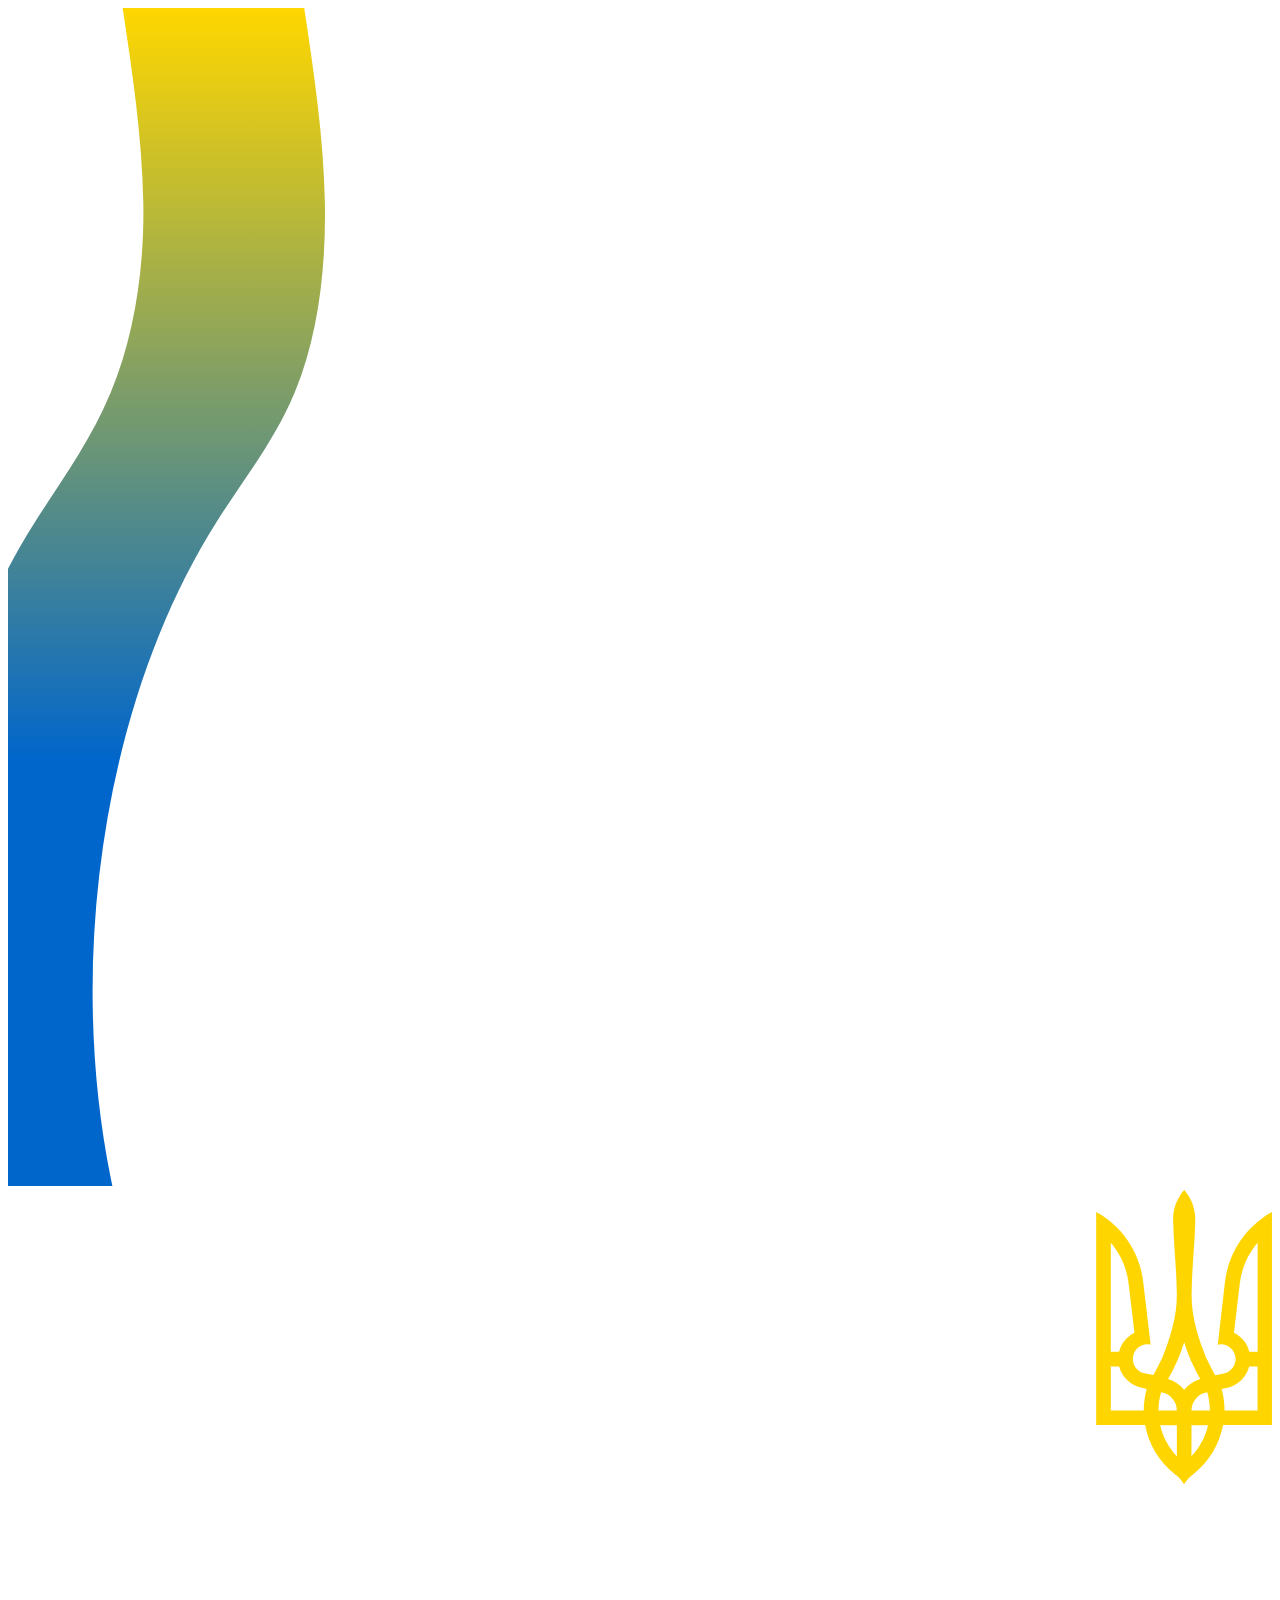
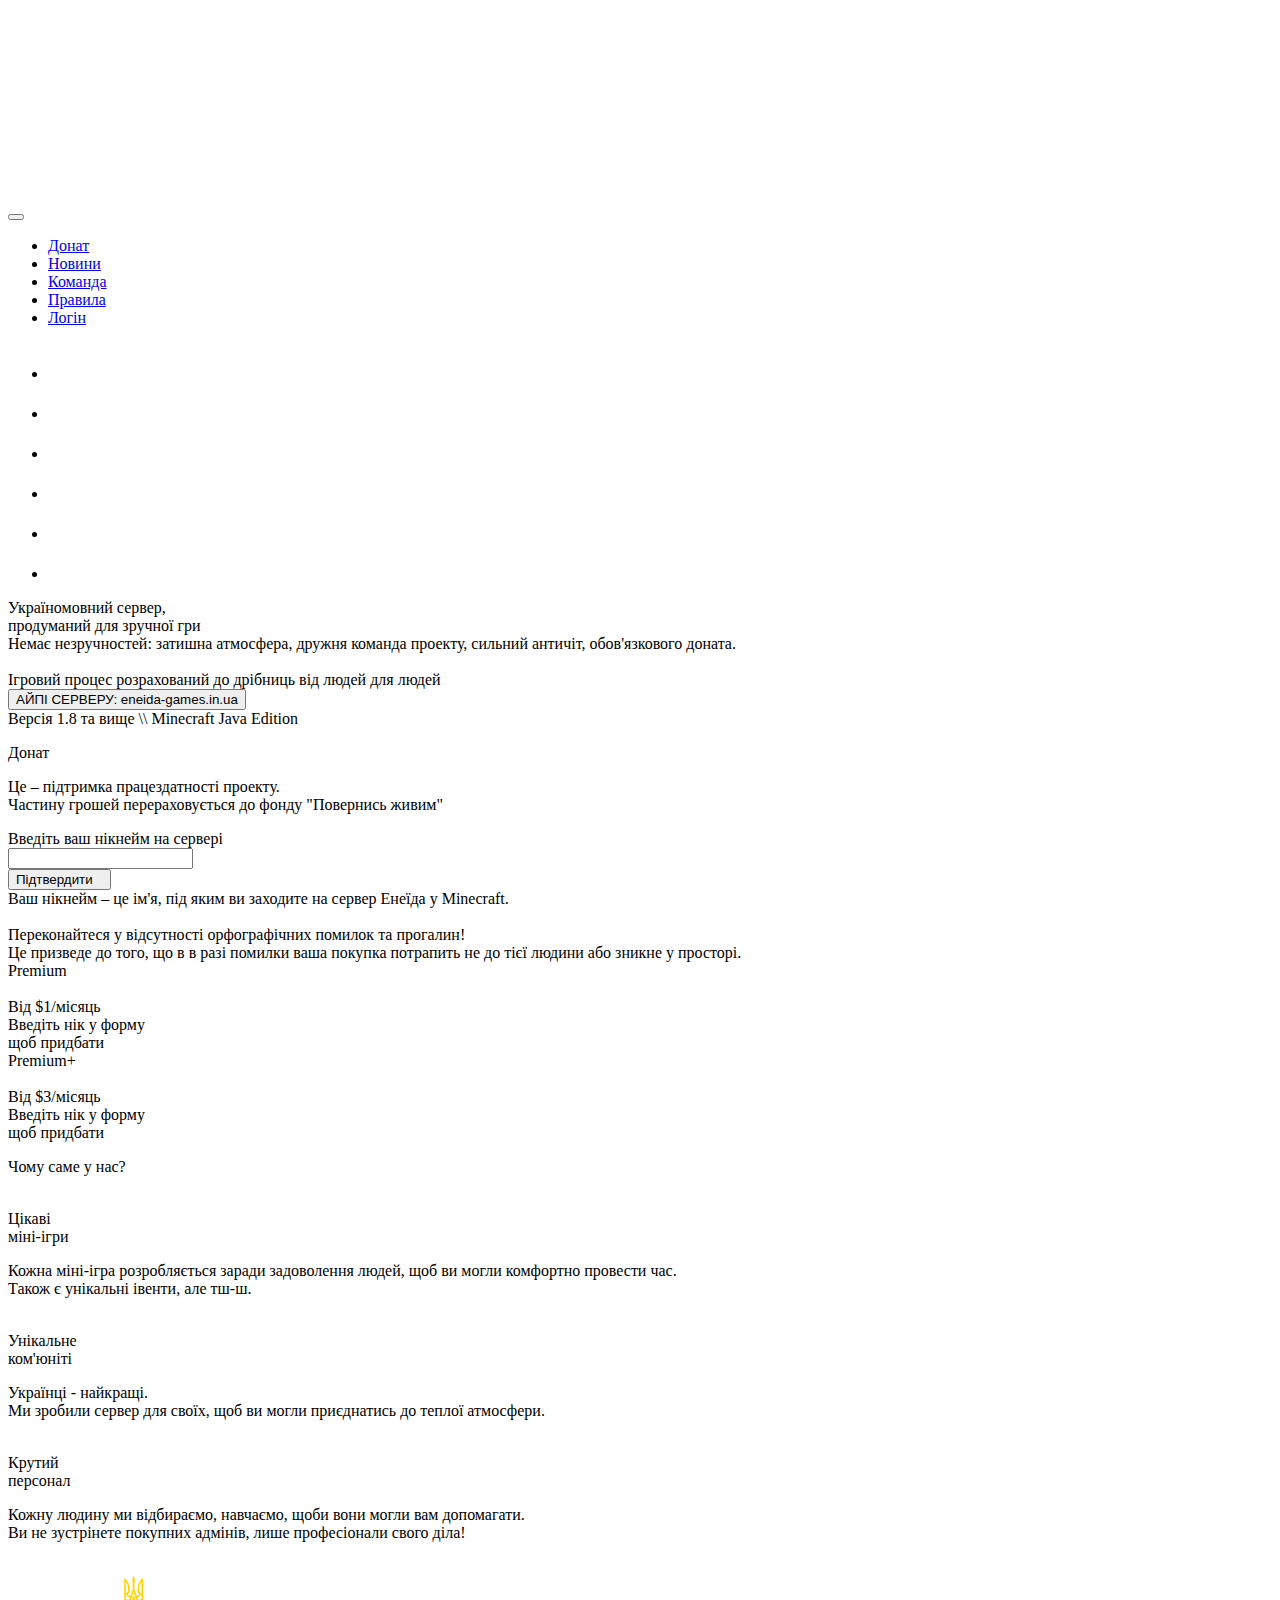
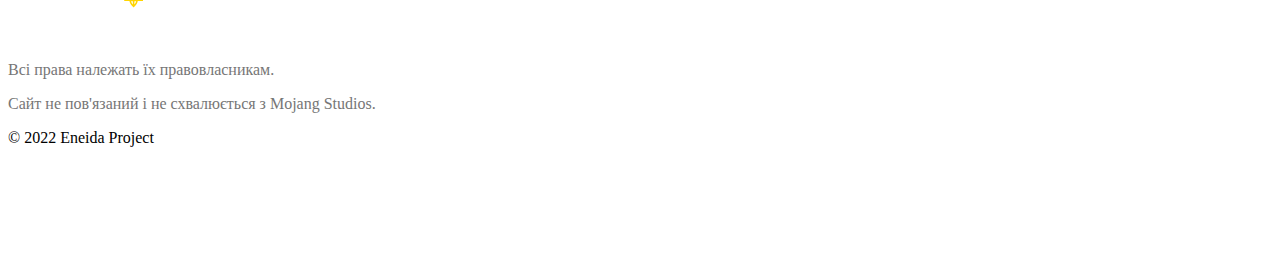
==== shit archive/archive.html @ 5ad61251 "Add files via upload" ====
<!DOCTYPE html>
<html lang="en">
<head>
    <meta charset="UTF-8">
    <meta http-equiv="X-UA-Compatible" content="IE=edge">
    <meta name="viewport" content="width=device-width, initial-scale=1.0">
    <link href="https://cdn.jsdelivr.net/npm/bootstrap@5.1.3/dist/css/bootstrap.min.css" rel="stylesheet" integrity="sha384-1BmE4kWBq78iYhFldvKuhfTAU6auU8tT94WrHftjDbrCEXSU1oBoqyl2QvZ6jIW3" crossorigin="anonymous">
    <link rel="stylesheet" href="css/style.css">
    <link rel="shortcut icon" href="img/logo.svg" type="image/x-icon">
    <title>Енеїда</title>
</head>
<body>


    <svg width="317" height="1178" viewBox="0 0 317 1178" fill="none" class="vcyb" xmlns="http://www.w3.org/2000/svg">
      <path d="M296.212 0C305.881 64.2422 315.629 128.938 316.886 194.653C318.066 260.368 310.205 327.896 286.779 384.32C266.419 433.267 235.76 471.109 209.033 513.144C98.8212 686.496 57.2364 944.825 102.83 1170.52C103.302 1173.01 103.852 1175.51 104.403 1178H-77.1874C-125.297 950.603 -84.0265 688.536 27.443 513.258C54.1706 471.223 82.4703 433.267 102.83 384.32C126.256 327.896 136.476 260.481 135.296 194.766C134.117 128.938 124.37 64.2422 114.622 0H296.212Z" fill="url(#paint0_linear_19_85)"/>
      <defs>
      <linearGradient id="paint0_linear_19_85" x1="110" y1="0" x2="110" y2="1178" gradientUnits="userSpaceOnUse">
      <stop stop-color="#FFD700"/>
      <stop offset="0.640087" stop-color="#0066CC"/>
      </linearGradient>
      </defs>
      </svg>
      <div class="topo bg-vdrl"> </div>
    <nav class="navbar navbar-expand-lg navbar-dark sticky-top bg-vdrk bbo" >
        <div class="container-fluid">
          <a class="scll" href="index.html">
            <svg viewBox="0 0 135 65" fill="none" class="logo-main" xmlns="http://www.w3.org/2000/svg">
                <path d="M125.622 0C124.863 0.859283 124.443 1.96651 124.443 3.11343C124.488 5.73658 124.806 8.35475 124.836 10.9729C124.893 13.4169 124.164 15.7016 123.275 17.9414C122.979 18.5586 122.658 19.1659 122.34 19.7707L121.399 19.5815C121.019 19.5034 120.681 19.2875 120.451 18.9753C120.22 18.6632 120.113 18.2769 120.15 17.8907C120.187 17.5044 120.366 17.1455 120.651 16.8829C120.937 16.6203 121.31 16.4726 121.698 16.4681L122.041 16.5054L121.277 10.0919C121.156 8.72075 120.749 7.39027 120.081 6.18678C119.413 4.98328 118.499 3.93365 117.4 3.10596C117.027 2.82378 116.634 2.56925 116.225 2.34441V25.1115H121.451C121.836 27.2008 122.977 29.0749 124.657 30.3752C125.05 30.6474 125.376 31.0047 125.612 31.4205C125.847 31.0043 126.173 30.6468 126.566 30.3752C128.246 29.075 129.388 27.201 129.774 25.1115H135V2.35436C134.59 2.57862 134.197 2.83318 133.825 3.11592C132.725 3.94339 131.812 4.99297 131.144 6.19651C130.476 7.40005 130.068 8.73063 129.948 10.1019L129.211 16.5179L129.555 16.4805C129.943 16.4844 130.316 16.6318 130.602 16.8942C130.888 17.1566 131.067 17.5155 131.104 17.9019C131.142 18.2883 131.035 18.6749 130.804 18.9873C130.574 19.2996 130.236 19.5157 129.856 19.594L128.915 19.7831C128.594 19.1783 128.275 18.5736 127.979 17.9539C127.091 15.714 126.359 13.4219 126.419 10.9854C126.446 8.35973 126.767 5.74404 126.81 3.12587C126.809 1.97977 126.392 0.87293 125.635 0.0124407L125.622 0ZM117.79 5.63454C118.831 6.85752 119.49 8.35875 119.687 9.95253L120.311 15.2411C119.909 15.4424 119.555 15.7273 119.272 16.0767C118.989 16.4261 118.784 16.8319 118.671 17.267H117.785V5.63703L117.79 5.63454ZM133.469 5.63454V17.2645H132.581C132.468 16.8289 132.264 16.4225 131.981 16.0726C131.698 15.7228 131.343 15.4375 130.941 15.2362L131.568 9.94755C131.766 8.35455 132.424 6.85385 133.462 5.62956L133.469 5.63454ZM125.622 16.269C126.038 17.636 126.616 18.9485 127.342 20.1788C126.665 20.3847 126.066 20.7897 125.622 21.3411C125.18 20.7901 124.581 20.3851 123.905 20.1788C124.63 18.948 125.206 17.6355 125.622 16.269ZM117.79 18.8399H118.679C118.817 19.3722 119.092 19.8591 119.477 20.2521C119.861 20.6451 120.342 20.9304 120.871 21.0797L121.618 21.2515C121.411 22.0013 121.307 22.7757 121.307 23.5536H117.788V18.8424L117.79 18.8399ZM132.571 18.8399H133.459V23.5561H129.933C129.933 22.7782 129.828 22.0039 129.622 21.254L130.368 21.0822C130.898 20.9337 131.38 20.6487 131.765 20.2556C132.151 19.8625 132.426 19.3752 132.564 18.8424L132.571 18.8399ZM123.156 21.6148C123.623 21.6814 124.051 21.9145 124.36 22.2711C124.669 22.6278 124.839 23.0841 124.838 23.5561H122.88C122.881 22.8993 122.974 22.2458 123.156 21.6148ZM128.089 21.6148C128.271 22.2458 128.364 22.8993 128.365 23.5561H126.406C126.406 23.0841 126.576 22.6278 126.885 22.2711C127.194 21.9145 127.621 21.6814 128.089 21.6148ZM123.059 25.129H124.841V28.4365C123.962 27.5128 123.347 26.3707 123.059 25.129ZM126.406 25.129H128.176C127.892 26.372 127.277 27.5149 126.396 28.4365L126.406 25.129Z" fill="#FFD500"/>
                <path d="M5.73907 34.7107H0V63.5553H5.73907V34.7107Z" fill="white"/>
                <path d="M18.9643 34.7107H0V40.5119H18.9643V34.7107Z" fill="white"/>
                <path d="M18.9643 46.47H0V52.2713H18.9643V46.47Z" fill="white"/>
                <path d="M18.9643 58.2294H0V64.0307H18.9643V58.2294Z" fill="white"/>
                <path d="M55.2653 34.7131H49.5262V63.5578H55.2653V34.7131Z" fill="white"/>
                <path d="M68.4906 34.7131H49.5262V40.5144H68.4906V34.7131Z" fill="white"/>
                <path d="M68.4906 46.4725H49.5262V52.2738H68.4906V46.4725Z" fill="white"/>
                <path d="M68.4906 58.2319H49.5262V64.0332H68.4906V58.2319Z" fill="white"/>
                <path d="M30.3777 34.7107H24.5764V64.0282H30.3777V34.7107Z" fill="white"/>
                <path d="M43.9116 34.7107H38.1104V64.0282H43.9116V34.7107Z" fill="white"/>
                <path d="M38.1103 64.0282L24.5764 34.7107H30.3777L43.9116 64.0282H38.1103Z" fill="white"/>
                <path d="M91.071 34.7107H85.5037V64.0282H91.071V34.7107Z" fill="white"/>
                <path d="M97.701 37.6823V49.3968V61.1139L103.268 58.5928V49.3968V40.2034L97.701 37.6823Z" fill="white"/>
                <path d="M103.268 58.1995V58.9461C103.268 60.2933 102.733 61.5853 101.781 62.5379C100.828 63.4905 99.5359 64.0257 98.1888 64.0257H85.4961V58.1995H103.268Z" fill="white"/>
                <path d="M85.5087 40.5393V34.7107H98.2013C98.8684 34.7107 99.5289 34.8421 100.145 35.0973C100.761 35.3526 101.321 35.7268 101.793 36.1984C102.265 36.6701 102.639 37.2301 102.894 37.8464C103.149 38.4626 103.281 39.1232 103.281 39.7902V40.5369H85.5087V40.5393Z" fill="white"/>
                <path d="M79.8915 34.7107H74.0902V64.0282H79.8915V34.7107Z" fill="white"/>
                <path d="M85.6903 25.7735H79.889V31.5748H85.6903V25.7735Z" fill="white"/>
                <path d="M74.1823 25.7735H68.381V31.5748H74.1823V25.7735Z" fill="white"/>
                <path d="M120.486 34.7281C120.287 34.7073 120.088 34.6965 119.888 34.6957H113.666C112.128 34.6957 110.652 35.3069 109.564 36.3949C108.476 37.4828 107.865 38.9584 107.865 40.497V42.6896C107.865 42.7083 107.872 42.7263 107.885 42.7398C107.898 42.7533 107.916 42.7611 107.935 42.7618H113.41C113.429 42.7618 113.448 42.7542 113.461 42.7406C113.475 42.7271 113.482 42.7088 113.482 42.6896V41.4054C113.482 41.2305 113.552 41.0628 113.675 40.9391C113.799 40.8154 113.967 40.7459 114.142 40.7459H119.231C119.404 40.7466 119.569 40.8155 119.692 40.9376C119.814 41.0598 119.883 41.2252 119.883 41.398V46.7538C119.883 46.7725 119.875 46.7902 119.861 46.8032C119.848 46.8162 119.83 46.8234 119.811 46.8234H113.739C112.181 46.8234 110.688 47.442 109.587 48.543C108.486 49.644 107.868 51.1373 107.868 52.6944V58.2269C107.867 59.752 108.468 61.2157 109.54 62.3011C110.611 63.3865 112.067 64.0061 113.592 64.0257H125.637C125.647 64.0257 125.656 64.0238 125.665 64.0202C125.673 64.0165 125.681 64.0112 125.687 64.0044C125.694 63.9977 125.699 63.9897 125.702 63.981C125.706 63.9722 125.707 63.9629 125.707 63.9535V40.497C125.707 39.0592 125.172 37.6728 124.207 36.6068C123.243 35.5408 121.916 34.8713 120.486 34.7281ZM119.898 57.214C119.898 57.3143 119.878 57.4137 119.84 57.5064C119.802 57.5991 119.745 57.6833 119.674 57.7543C119.604 57.8252 119.519 57.8815 119.427 57.9199C119.334 57.9583 119.235 57.978 119.134 57.978H114.43C114.228 57.978 114.033 57.8975 113.89 57.7543C113.747 57.611 113.666 57.4166 113.666 57.214V53.6128C113.666 53.4101 113.747 53.2158 113.89 53.0725C114.033 52.9292 114.228 52.8487 114.43 52.8487H119.134C119.235 52.8487 119.334 52.8685 119.427 52.9069C119.519 52.9453 119.604 53.0015 119.674 53.0725C119.745 53.1434 119.802 53.2277 119.84 53.3204C119.878 53.4131 119.898 53.5124 119.898 53.6128V57.214Z" fill="white"/>
                <path d="M120.486 34.7281C120.287 34.7073 120.088 34.6965 119.888 34.6957H113.666C112.128 34.6957 110.652 35.3069 109.564 36.3949C108.476 37.4828 107.865 38.9584 107.865 40.497V42.6896C107.865 42.7083 107.872 42.7263 107.885 42.7398C107.898 42.7533 107.916 42.7611 107.935 42.7618H113.41C113.429 42.7618 113.448 42.7542 113.461 42.7406C113.475 42.7271 113.482 42.7088 113.482 42.6896V41.4054C113.482 41.2305 113.552 41.0628 113.675 40.9391C113.799 40.8154 113.967 40.7459 114.142 40.7459H119.231C119.404 40.7466 119.569 40.8155 119.692 40.9376C119.814 41.0598 119.883 41.2252 119.883 41.398V46.7538C119.883 46.7725 119.875 46.7902 119.861 46.8032C119.848 46.8162 119.83 46.8234 119.811 46.8234H113.739C112.181 46.8234 110.688 47.442 109.587 48.543C108.486 49.644 107.868 51.1373 107.868 52.6944V58.2269C107.867 59.752 108.468 61.2157 109.54 62.3011C110.611 63.3865 112.067 64.0061 113.592 64.0257H125.637C125.647 64.0257 125.656 64.0238 125.665 64.0202C125.673 64.0165 125.681 64.0112 125.687 64.0044C125.694 63.9977 125.699 63.9897 125.702 63.981C125.706 63.9722 125.707 63.9629 125.707 63.9535V40.497C125.707 39.0592 125.172 37.6728 124.207 36.6068C123.243 35.5408 121.916 34.8713 120.486 34.7281ZM119.898 57.214C119.898 57.3143 119.878 57.4137 119.84 57.5064C119.802 57.5991 119.745 57.6833 119.674 57.7543C119.604 57.8252 119.519 57.8815 119.427 57.9199C119.334 57.9583 119.235 57.978 119.134 57.978H114.43C114.228 57.978 114.033 57.8975 113.89 57.7543C113.747 57.611 113.666 57.4166 113.666 57.214V53.6128C113.666 53.4101 113.747 53.2158 113.89 53.0725C114.033 52.9292 114.228 52.8487 114.43 52.8487H119.134C119.235 52.8487 119.334 52.8685 119.427 52.9069C119.519 52.9453 119.604 53.0015 119.674 53.0725C119.745 53.1434 119.802 53.2277 119.84 53.3204C119.878 53.4131 119.898 53.5124 119.898 53.6128V57.214Z" fill="white"/>
                </svg>
                
          </a>
          <button class="navbar-toggler" type="button" data-bs-toggle="collapse" data-bs-target="#navbarNavDropdown" aria-controls="navbarNavDropdown" aria-expanded="false" aria-label="Toggle navigation">
            <span class="navbar-toggler-icon"></span>
          </button>
          <div class="collapse navbar-collapse text-uppercase justify-content-end uppercase text-center" id="navbarNavDropdown">
            <ul class="navbar-nav">
              <li class="nav-item p-2">
                <a class="nav-link text-center" aria-current="page" href="#">Донат</a>
              </li>
              <li class="nav-item p-2">
                <a class="nav-link text-center" href="#">Новини</a>
              </li>
              <li class="nav-item p-2">
                <a class="nav-link text-center" href="#">Команда</a>
              </li>
              <li class="nav-item p-2 text-center"> 
                <a href="rules.html" class="nav-link">Правила</a>
            </li>
            <li class="nav-item p-2 text-center"> 
              <a href="/login" class="nav-link">Логін</a>
          </li>
              </li>
            </ul>
          </div>
        </div>
      </nav>
      <div class=" navbar-expand-lg navbar-dark bg-vdrl justify-content-center socials-but">
        <div class="container-fluid">
          <div class="navbar text-uppercase justify-content-lg-end uppercase socials">
            <ul class="navbar-nav socials">
              <li class="nav-item pe-3 pe-sm-3">
                <a class="nav-link" aria-current="page" href="#">
                  <svg width="36" height="36" viewBox="0 0 48 48" fill="none" xmlns="http://www.w3.org/2000/svg">
                    <path fill-rule="evenodd" clip-rule="evenodd" d="M5.44 5.44C4 6.85714 3.17714 8.75429 2.74286 11.7257C2.31489 15.8022 2.16216 19.9029 2.28571 24C2.16236 28.0932 2.31509 32.1902 2.74286 36.2629C2.90584 38.6061 3.85636 40.8253 5.44 42.56C6.86857 44 8.75429 44.8457 11.7257 45.2571C15.8022 45.6851 19.9029 45.8378 24 45.7143C28.0932 45.8376 32.1902 45.6849 36.2629 45.2571C38.6061 45.0942 40.8253 44.1436 42.56 42.56C44 41.12 44.8457 39.2457 45.2571 36.2629C45.6854 32.1902 45.8382 28.0933 45.7143 24C45.8378 19.9029 45.6851 15.8022 45.2571 11.7257C45.0942 9.38252 44.1436 7.16328 42.56 5.42857C41.12 3.98857 39.2457 3.14286 36.2743 2.74286C32.1978 2.31489 28.0971 2.16216 24 2.28571C19.9029 2.16216 15.8022 2.31489 11.7257 2.74286C8.75429 3.17714 6.85714 4 5.44 5.44ZM44.1829 3.81714C48 7.63429 48 13.4743 48 24C48 34.5257 48 40.3543 44.1829 44.1829C40.3657 48.0114 34.5143 48 24 48C13.4857 48 7.63429 48 3.81714 44.1829C0 40.3657 0 34.5143 0 24C0 13.4857 0 7.63429 3.81714 3.81714C7.63429 0 13.4743 0 24 0C34.5257 0 40.3543 0 44.1829 3.81714Z" fill="white"/>
                    <path d="M32.7366 17.2575C32.5657 17.1692 32.3994 17.0724 32.2382 16.9674C31.7695 16.6576 31.3398 16.2925 30.9583 15.88C30.0039 14.7879 29.6474 13.68 29.5161 12.9042H29.5213C29.4116 12.2604 29.457 11.8438 29.4639 11.8438H25.1164V28.6544C25.1164 28.8801 25.1164 29.1032 25.1069 29.3236C25.1069 29.351 25.1043 29.3763 25.1027 29.4059C25.1027 29.418 25.1027 29.4307 25.1001 29.4433C25.1001 29.4465 25.1001 29.4496 25.1001 29.4528C25.0543 30.056 24.8609 30.6386 24.537 31.1495C24.2132 31.6604 23.7687 32.0839 23.2428 32.3827C22.6946 32.6946 22.0747 32.8582 21.444 32.8573C19.4185 32.8573 17.7769 31.2057 17.7769 29.1659C17.7769 27.1262 19.4185 25.4745 21.444 25.4745C21.8274 25.4742 22.2085 25.5345 22.5731 25.6533L22.5783 21.2268C21.4716 21.0838 20.3473 21.1718 19.2763 21.4851C18.2053 21.7984 17.2108 22.3303 16.3557 23.0472C15.6064 23.6982 14.9764 24.4751 14.4942 25.3427C14.3106 25.6591 13.6182 26.9305 13.5344 28.994C13.4817 30.1653 13.8334 31.3787 14.0011 31.8802V31.8907C14.1066 32.186 14.5152 33.1938 15.1813 34.0433C15.7183 34.7248 16.3529 35.3234 17.0644 35.82V35.8094L17.075 35.82C19.1796 37.2501 21.5131 37.1562 21.5131 37.1562C21.917 37.1399 23.2702 37.1562 24.8069 36.428C26.5113 35.6206 27.4816 34.4178 27.4816 34.4178C28.1015 33.699 28.5944 32.8799 28.9391 31.9957C29.3325 30.9615 29.4639 29.7212 29.4639 29.2255V20.3071C29.5166 20.3387 30.219 20.8033 30.219 20.8033C30.219 20.8033 31.231 21.452 32.8099 21.8744C33.9426 22.1749 35.4687 22.2382 35.4687 22.2382V17.9224C34.934 17.9804 33.8482 17.8117 32.7366 17.2575Z" fill="white"/>
                    </svg>
                    
                    </a>
              </li>
              
              <li class="nav-item  pe-3 pe-sm-3">
                <a class="nav-link" href="#"><svg width="36" height="36" viewBox="0 0 48 48" fill="none" xmlns="http://www.w3.org/2000/svg">
                    <path fill-rule="evenodd" clip-rule="evenodd" d="M5.44 5.44C4 6.85714 3.17714 8.75429 2.74286 11.7257C2.31489 15.8022 2.16216 19.9029 2.28571 24C2.16236 28.0932 2.31509 32.1902 2.74286 36.2629C2.90584 38.6061 3.85636 40.8253 5.44 42.56V42.56C6.86857 44 8.75429 44.8457 11.7257 45.2571C15.8022 45.6851 19.9029 45.8378 24 45.7143C28.0932 45.8376 32.1902 45.6849 36.2629 45.2571C38.6061 45.0942 40.8253 44.1436 42.56 42.56C44 41.12 44.8457 39.2457 45.2571 36.2629C45.6854 32.1902 45.8382 28.0933 45.7143 24C45.8378 19.9029 45.6851 15.8022 45.2571 11.7257C45.0942 9.38252 44.1436 7.16328 42.56 5.42857C41.12 3.98857 39.2457 3.14286 36.2743 2.74286C32.1978 2.31489 28.0971 2.16216 24 2.28571C19.9029 2.16216 15.8022 2.31489 11.7257 2.74286C8.75429 3.17714 6.85714 4 5.44 5.44ZM44.1829 3.81714C48 7.63429 48 13.4743 48 24C48 34.5257 48 40.3543 44.1829 44.1829C40.3657 48.0114 34.5143 48 24 48C13.4857 48 7.63429 48 3.81714 44.1829C0 40.3657 0 34.5143 0 24C0 13.4857 0 7.63429 3.81714 3.81714C7.63429 0 13.4743 0 24 0C34.5257 0 40.3543 0 44.1829 3.81714Z" fill="white"/>
                    <path fill-rule="evenodd" clip-rule="evenodd" d="M35.9886 8.32C35.2162 8.32013 34.4678 8.5882 33.8709 9.07849C33.2741 9.56878 32.8658 10.2509 32.7157 11.0086C32.5656 11.7663 32.6829 12.5526 33.0478 13.2334C33.4126 13.9142 34.0023 14.4474 34.7163 14.742C35.4303 15.0366 36.2244 15.0744 36.9632 14.849C37.702 14.6235 38.3397 14.1488 38.7675 13.5057C39.1954 12.8627 39.387 12.0911 39.3095 11.3226C39.2321 10.5541 38.8905 9.83621 38.3429 9.29143C37.7153 8.67226 36.8702 8.32354 35.9886 8.32V8.32Z" fill="white"/>
                    <path fill-rule="evenodd" clip-rule="evenodd" d="M24 31.2343C25.4309 31.2343 26.8295 30.81 28.0192 30.0151C29.2089 29.2202 30.1361 28.0903 30.6837 26.7684C31.2312 25.4465 31.3745 23.992 31.0953 22.5887C30.8162 21.1853 30.1272 19.8963 29.1155 18.8846C28.1037 17.8729 26.8147 17.1839 25.4114 16.9047C24.0081 16.6256 22.5535 16.7688 21.2316 17.3164C19.9097 17.8639 18.7799 18.7912 17.985 19.9808C17.19 21.1705 16.7658 22.5692 16.7658 24C16.7643 24.9504 16.9503 25.8918 17.3134 26.7702C17.6764 27.6486 18.2092 28.4467 18.8813 29.1188C19.5533 29.7908 20.3514 30.3237 21.2298 30.6867C22.1082 31.0497 23.0496 31.2358 24 31.2343V31.2343ZM24 34.6629C26.109 34.6629 28.1705 34.0375 29.924 32.8658C31.6775 31.6942 33.0442 30.0289 33.8512 28.0805C34.6583 26.1321 34.8694 23.9882 34.458 21.9198C34.0466 19.8514 33.0311 17.9514 31.5398 16.4602C30.0486 14.969 28.1487 13.9535 26.0803 13.542C24.0119 13.1306 21.8679 13.3418 19.9195 14.1488C17.9712 14.9559 16.3059 16.3225 15.1342 18.076C13.9626 19.8295 13.3372 21.8911 13.3372 24C13.3372 26.828 14.4606 29.5401 16.4603 31.5398C18.4599 33.5395 21.1721 34.6629 24 34.6629Z" fill="white"/>
                    </svg></a>
              </li>
              <li class="nav-item pe-3 pe-sm-3">
                <a class="nav-link" href="#"><svg width="36" height="36" viewBox="0 0 48 48" fill="none" xmlns="http://www.w3.org/2000/svg">
                    <path fill-rule="evenodd" clip-rule="evenodd" d="M5.44 5.44C4 6.85714 3.17714 8.75429 2.74286 11.7257C2.31489 15.8022 2.16216 19.9029 2.28571 24C2.16236 28.0932 2.31509 32.1902 2.74286 36.2629C2.90584 38.6061 3.85636 40.8253 5.44 42.56C6.86857 44 8.75429 44.8457 11.7257 45.2571C15.8022 45.6851 19.9029 45.8378 24 45.7143C28.0932 45.8376 32.1902 45.6849 36.2629 45.2571C38.6061 45.0942 40.8253 44.1436 42.56 42.56C44 41.12 44.8457 39.2457 45.2571 36.2629C45.6854 32.1902 45.8382 28.0933 45.7143 24C45.8378 19.9029 45.6851 15.8022 45.2571 11.7257C45.0942 9.38252 44.1436 7.16328 42.56 5.42857C41.12 3.98857 39.2457 3.14286 36.2743 2.74286C32.1978 2.31489 28.0971 2.16216 24 2.28571C19.9029 2.16216 15.8022 2.31489 11.7257 2.74286C8.75429 3.17714 6.85714 4 5.44 5.44ZM44.1829 3.81714C48 7.63429 48 13.4743 48 24C48 34.5257 48 40.3543 44.1829 44.1829C40.3657 48.0114 34.5143 48 24 48C13.4857 48 7.63429 48 3.81714 44.1829C0 40.3657 0 34.5143 0 24C0 13.4857 0 7.63429 3.81714 3.81714C7.63429 0 13.4743 0 24 0C34.5257 0 40.3543 0 44.1829 3.81714Z" fill="white"/>
                    <path d="M33.5314 18.2857C33.5314 18.5029 33.5314 18.72 33.5314 18.9371C33.5314 25.6114 28.5828 33.3029 19.5428 33.3029C16.8546 33.3017 14.2265 32.5065 11.9885 31.0171C12.3679 31.0613 12.7495 31.0842 13.1314 31.0857C15.3531 31.0865 17.5077 30.324 19.2343 28.9257C18.2018 28.8957 17.205 28.5419 16.3846 27.9143C15.5643 27.2867 14.9619 26.4172 14.6628 25.4286C14.969 25.4784 15.2784 25.5051 15.5885 25.5086C16.0244 25.5044 16.4581 25.4468 16.88 25.3371C15.7525 25.0901 14.7447 24.4618 14.0265 23.5583C13.3083 22.6548 12.9235 21.5313 12.9371 20.3771V20.32C13.6351 20.7173 14.42 20.9371 15.2228 20.96C14.1857 20.2268 13.4574 19.135 13.1787 17.8958C12.9 16.6566 13.0909 15.3581 13.7143 14.2514C14.93 15.8032 16.4634 17.0771 18.2118 17.9878C19.9601 18.8984 21.883 19.4247 23.8514 19.5314C23.7697 19.1559 23.7275 18.7729 23.7257 18.3886C23.7072 17.0786 24.2053 15.8141 25.1122 14.8687C26.0191 13.9233 27.2618 13.3731 28.5714 13.3371C29.2475 13.3356 29.9163 13.4762 30.5346 13.7499C31.1528 14.0236 31.7066 14.4242 32.16 14.9257C33.2801 14.7179 34.353 14.3074 35.3257 13.7143C34.9578 14.8735 34.1823 15.8601 33.1428 16.4914C34.1229 16.3776 35.0791 16.1115 35.9771 15.7029C35.3109 16.6936 34.4844 17.5665 33.5314 18.2857Z" fill="white"/>
                    </svg>
                    </a>
              </li>
              <li class="nav-item pe-3 pe-sm-3"> 
                <a href="https://katr1nge.github.io/eneida-files/socials/telegram.html" class="nav-link"><svg width="36" height="36" viewBox="0 0 48 48" fill="none" xmlns="http://www.w3.org/2000/svg">
                    <path fill-rule="evenodd" clip-rule="evenodd" d="M5.44 5.44C4 6.85714 3.17714 8.75429 2.74286 11.7257C2.31489 15.8022 2.16216 19.9029 2.28571 24C2.16236 28.0932 2.31509 32.1902 2.74286 36.2629C2.90584 38.6061 3.85636 40.8253 5.44 42.56V42.56C6.86857 44 8.75429 44.8457 11.7257 45.2571C15.8022 45.6851 19.9029 45.8378 24 45.7143C28.0932 45.8376 32.1902 45.6849 36.2629 45.2571C38.6061 45.0942 40.8253 44.1436 42.56 42.56C44 41.12 44.8457 39.2457 45.2571 36.2629C45.6854 32.1902 45.8382 28.0933 45.7143 24C45.8378 19.9029 45.6851 15.8022 45.2571 11.7257C45.0942 9.38252 44.1436 7.16328 42.56 5.42857C41.12 3.98857 39.2457 3.14286 36.2743 2.74286C32.1978 2.31489 28.0971 2.16216 24 2.28571C19.9029 2.16216 15.8022 2.31489 11.7257 2.74286C8.75429 3.17714 6.85714 4 5.44 5.44ZM44.1829 3.81714C48 7.63429 48 13.4743 48 24C48 34.5257 48 40.3543 44.1829 44.1829C40.3657 48.0114 34.5143 48 24 48C13.4857 48 7.63429 48 3.81714 44.1829C0 40.3657 0 34.5143 0 24C0 13.4857 0 7.63429 3.81714 3.81714C7.63429 0 13.4743 0 24 0C34.5257 0 40.3543 0 44.1829 3.81714Z" fill="white"/>
                    <path d="M35.92 14.0686L31.8971 33.3029C31.6 34.6514 30.7542 34.9943 29.68 34.3543L23.5428 29.7829L20.5714 32.6629C20.4265 32.8524 20.2396 33.0057 20.0254 33.1108C19.8113 33.2159 19.5757 33.2699 19.3371 33.2686L19.7714 26.9371L31.2 16.5257C31.6914 16.08 31.0857 15.84 30.4228 16.2857L16.3428 25.2457L10.2857 23.3257C8.97138 22.9143 8.94853 22 10.56 21.36L34.2857 12.1257C35.4285 11.7029 36.3428 12.3657 35.9771 14.0686H35.92Z" fill="white"/>
                    </svg>
                    </a>
            </li>
            <li class="nav-item pe-3 pe-sm-3"> 
              <a href="#" class="nav-link"><svg width="36" height="36" viewBox="0 0 48 48" fill="none" xmlns="http://www.w3.org/2000/svg">
                <path fill-rule="evenodd" clip-rule="evenodd" d="M5.44 5.44C4 6.85714 3.17714 8.75429 2.74286 11.7257C2.31489 15.8022 2.16216 19.9029 2.28571 24C2.16236 28.0932 2.31509 32.1902 2.74286 36.2629C2.90584 38.6061 3.85636 40.8253 5.44 42.56V42.56C6.86857 44 8.75429 44.8457 11.7257 45.2571C15.8022 45.6851 19.9029 45.8378 24 45.7143C28.0932 45.8376 32.1902 45.6849 36.2629 45.2571C38.6061 45.0942 40.8253 44.1436 42.56 42.56C44 41.12 44.8457 39.2457 45.2571 36.2629C45.6854 32.1902 45.8382 28.0933 45.7143 24C45.8378 19.9029 45.6851 15.8022 45.2571 11.7257C45.0942 9.38252 44.1436 7.16328 42.56 5.42857C41.12 3.98857 39.2457 3.14286 36.2743 2.74286C32.1978 2.31489 28.0971 2.16216 24 2.28571C19.9029 2.16216 15.8022 2.31489 11.7257 2.74286C8.75429 3.17714 6.85714 4 5.44 5.44ZM44.1829 3.81714C48 7.63429 48 13.4743 48 24C48 34.5257 48 40.3543 44.1829 44.1829C40.3657 48.0114 34.5143 48 24 48C13.4857 48 7.63429 48 3.81714 44.1829C0 40.3657 0 34.5143 0 24C0 13.4857 0 7.63429 3.81714 3.81714C7.63429 0 13.4743 0 24 0C34.5257 0 40.3543 0 44.1829 3.81714Z" fill="white"/>
                <path fill-rule="evenodd" clip-rule="evenodd" d="M35.4286 14.3771C36.0482 14.5424 36.6133 14.8683 37.0668 15.3218C37.5203 15.7753 37.8461 16.3403 38.0114 16.96C38.4543 19.2803 38.6724 21.6379 38.6628 24C38.6775 26.3679 38.4747 28.7321 38.0571 31.0629C37.8922 31.6938 37.5614 32.2692 37.0993 32.7294C36.6371 33.1896 36.0603 33.5178 35.4286 33.68C33.1428 34.2857 24 34.2857 24 34.2857C24 34.2857 14.8571 34.2857 12.5714 33.6571C11.9439 33.4978 11.3698 33.1748 10.908 32.721C10.4462 32.2672 10.1131 31.699 9.94284 31.0743C9.5238 28.7398 9.32104 26.3717 9.33713 24C9.32264 21.6359 9.52539 19.2755 9.94284 16.9486C10.1167 16.3245 10.4507 15.7567 10.9118 15.3016C11.3729 14.8465 11.9451 14.5199 12.5714 14.3543C14.8571 13.7143 24 13.7143 24 13.7143C24 13.7143 33.1428 13.7143 35.4286 14.3771ZM28.7086 24L21.0743 28.4V19.6229L28.7086 24Z" fill="white"/>
                </svg>
                </a>
          </li>
          <li class="nav-item pe-3 pe-sm-3">
            <a class="nav-link active" aria-current="page" href="#">
              <svg width="36" height="36" viewBox="0 0 48 48" fill="none" xmlns="http://www.w3.org/2000/svg">
                <path fill-rule="evenodd" clip-rule="evenodd" d="M5.44 5.44C4 6.85714 3.17714 8.75429 2.74286 11.7257C2.31489 15.8022 2.16216 19.9029 2.28571 24C2.16236 28.0932 2.31509 32.1902 2.74286 36.2629C2.90584 38.6061 3.85636 40.8253 5.44 42.56C6.86857 44 8.75429 44.8457 11.7257 45.2571C15.8022 45.6851 19.9029 45.8378 24 45.7143C28.0932 45.8376 32.1902 45.6849 36.2629 45.2571C38.6061 45.0942 40.8253 44.1436 42.56 42.56C44 41.12 44.8457 39.2457 45.2571 36.2629C45.6854 32.1902 45.8382 28.0933 45.7143 24C45.8378 19.9029 45.6851 15.8022 45.2571 11.7257C45.0942 9.38252 44.1436 7.16328 42.56 5.42857C41.12 3.98857 39.2457 3.14286 36.2743 2.74286C32.1978 2.31489 28.0971 2.16216 24 2.28571C19.9029 2.16216 15.8022 2.31489 11.7257 2.74286C8.75429 3.17714 6.85714 4 5.44 5.44ZM44.1829 3.81714C48 7.63429 48 13.4743 48 24C48 34.5257 48 40.3543 44.1829 44.1829C40.3657 48.0114 34.5143 48 24 48C13.4857 48 7.63429 48 3.81714 44.1829C0 40.3657 0 34.5143 0 24C0 13.4857 0 7.63429 3.81714 3.81714C7.63429 0 13.4743 0 24 0C34.5257 0 40.3543 0 44.1829 3.81714Z" fill="white"/>
                <path d="M33.5497 14.8237C31.7014 13.9796 29.7193 13.3577 27.6469 13.0015C27.6091 12.9946 27.5714 13.0118 27.552 13.0462C27.2971 13.4974 27.0147 14.0861 26.817 14.5488C24.588 14.2167 22.3704 14.2167 20.1871 14.5488C19.9894 14.0758 19.6968 13.4974 19.4407 13.0462C19.4213 13.0129 19.3836 12.9958 19.3458 13.0015C17.2746 13.3565 15.2925 13.9784 13.443 14.8237C13.427 14.8306 13.4132 14.842 13.4041 14.8569C9.64451 20.4471 8.6146 25.9 9.11984 31.2852C9.12213 31.3116 9.13699 31.3368 9.15756 31.3528C11.638 33.1658 14.0408 34.2664 16.399 34.996C16.4367 35.0075 16.4767 34.9937 16.5007 34.9628C17.0585 34.2046 17.5558 33.4052 17.9821 32.5645C18.0073 32.5153 17.9833 32.4569 17.9318 32.4374C17.1431 32.1396 16.3921 31.7765 15.6697 31.3642C15.6125 31.331 15.608 31.2497 15.6605 31.2107C15.8125 31.0974 15.9646 30.9794 16.1098 30.8603C16.136 30.8385 16.1726 30.8339 16.2035 30.8477C20.9496 33.0043 26.0877 33.0043 30.7777 30.8477C30.8086 30.8328 30.8452 30.8374 30.8726 30.8591C31.0178 30.9783 31.1698 31.0974 31.323 31.2107C31.3756 31.2497 31.3722 31.331 31.315 31.3642C30.5926 31.7845 29.8416 32.1396 29.0517 32.4362C29.0003 32.4557 28.9774 32.5153 29.0026 32.5645C29.4381 33.404 29.9353 34.2034 30.4828 34.9616C30.5057 34.9937 30.5468 35.0075 30.5846 34.996C32.9542 34.2664 35.3569 33.1658 37.8374 31.3528C37.8591 31.3368 37.8728 31.3127 37.8751 31.2864C38.4798 25.0604 36.8623 19.6523 33.5874 14.858C33.5794 14.842 33.5657 14.8306 33.5497 14.8237ZM18.6909 28.0062C17.262 28.0062 16.0846 26.7005 16.0846 25.0971C16.0846 23.4937 17.2391 22.188 18.6909 22.188C20.154 22.188 21.3199 23.5051 21.2971 25.0971C21.2971 26.7005 20.1425 28.0062 18.6909 28.0062ZM28.327 28.0062C26.8981 28.0062 25.7208 26.7005 25.7208 25.0971C25.7208 23.4937 26.8753 22.188 28.327 22.188C29.7901 22.188 30.9561 23.5051 30.9332 25.0971C30.9332 26.7005 29.7901 28.0062 28.327 28.0062Z" fill="white"/>
                </svg>
                
                </a>
          </li>
              </li>
            </ul>
          </div>
        </div>
      </nav>
      </div> 
    <section class="welc"> 
      <!-- <img src="img/ua-skin.png" alt=""> -->
      <!-- ==========       А хулі ти тут дивишся їблан ========== -->
      <div class="zif"> 
      <div class="bbo headtxt">Україномовний сервер,<br>продуманий для зручної гри</div>
      <div class="subtext-welc">
        Немає незручностей: затишна атмосфера, дружня команда проекту, сильний античіт, обов'язкового доната. <br><br>Ігровий процес розрахований до дрібниць від людей для людей
      </div>
     <button class="ip bbo">АЙПІ СЕРВЕРУ: <span class="eukr">eneida-games.in.ua</span></button>
      <div class="eneida-version bbo">Версія 1.8 та вище \\ Minecraft Java Edition</div>
    </div>
    </section>

    
      <div class="container w-100 textbar-1 bg-vdrl zif">
              <div class="d-flex centre justify-content-center align-items-center">
                  <p class="text-center section-title pb-1 pt-3 bbo">Донат</p>
      </div>
  
    </div>
      <div class="text-center textbar-1 bg-vdrlg align-items-center mx-auto justify-content-center align-items-center text-white align-middle fs-4 pb-1 pt-3 zif"> 
        <p class="section-subtitle">Це – підтримка працездатності проекту.<br>Частину грошей перераховується до фонду "Повернись живим"</p>
        <!-- <span>Це – підтримка працездатності проекту.</span><br>
        <span>Частину грошей перераховується до фонду "Повернись живим"</span>  -->
      </div>
    <section class="donators zif"> 
      <div class="container">
      <div class="row donator">
        <div class="col-6">
      <div class="nickbox d-inline-block">
        <div class="nb_text pb-4 px-1 bbo">Введіть ваш нікнейм на сервері</div>
        <div class="input-group pe-4">
          <input type="text" name="ign" class="form-control input-lg form-control-lg">
        </div>

        <div class="input-group-append input-group-btn">
          <button class="btn btn-success btn-lg mt-2" type="submit">Підтвердити<i class="fa fa-chevron-right ml-2" style="margin-left:10px;" aria-hidden="true"></i></button>
      </div>
      </div></div>
      <div class="col-1"> </div>
      <div class="desc-don d-inline col-5"><span class="eu-b">Ваш нікнейм</span> – це ім'я, під яким ви заходите на сервер Eнeїда у Minecraft. <br><br>
        <span class="eu-b">Переконайтеся у відсутності орфографічних помилок та прогалин!</span><br>
  Це призведе до того, що в в разі помилки ваша покупка потрапить не до тієї людини або зникне у просторі.
  </div> 
    </div>
    <div class="donate-list pb-5">
      <div class="d-flex align-items-xs-center align-items-center flex-column flex-sm-column flex-md-row justify-content-center">
          <div class="doncard-1 mx-4 mb-2">
            <span class="bbo">Premium</span>
            <div class="mcblock"><img src="img/diamond.png" alt=""></div>
            <div class="price bbo">Від $1/місяць</div>
            <div class="clicktobuy eukr">Введіть нік у форму<br> щоб придбати</div>
          </div>
        <div class="doncard-2 mx-4 mb-2">
          <span class="bbo">Premium+</span>
          <div class="mcblock"><img src="img/emerald.png" alt=""></div>
          <div class="price bbo">Від $3/місяць</div>
          <div class="clicktobuy eukr">Введіть нік у форму<br> щоб придбати</div>
        </div>
      </div>
        </div>
      </div>
    </div>
  </div>
    </section>
    <div class="container w-100 textbar-1 bg-vdrl">
      <div class="row">
        <div class="col my">
            <div class="d-flex section-title justify-content-center align-items-center">
                <p class="text-center donate pb-2 pt-3 bbo">Чому саме у нас?</p>
            </div>
        </div>
    </div>
    </div>
    <section class="whyeneida position-relative">
      <div class="ultracrutchbutok">
      <div class="row">
        <div class="py-5 pd-5 mimr centre d-flex align-items-sm-center align-items-stretch flex-column d-lg-inline-block flex-lg-row justify-content-center">
          <div class="col cdc-1 cardsss pb-2 pt-2 pe-2 me-2 me-xl-4">
            <div class="row">
              <div class="col-4 сol-sm-3 col-md-3 col-lg-4 col-xl-3 col-xxl-3 justify-content-center align-items-center">
                  <img src="img/card_1.svg" alt="" class="mx-auto d-inline">
              </div>
             <div class="col-8 m-0 mt-4 space-text bbo">Цікаві <br>міні-ігри</div> 
        </div>
          <p class="cardstext mx-3 mt-0 text-justify pb-4">
              Кожна міні-ігра розробляється заради задоволення людей, щоб ви могли комфортно провести час. <br>
              <span class="second-text">Також є унікальні івенти, але тш-ш.</span>
          </p>
          </div>
  
          <div class="col cdc-2 cardsss pb-2 pt-2 pe-2 me-2 me-xl-4"">
            <div class="row">
              <div class="col-4 сol-sm-3 col-md-3 col-lg-4 col-xl-3 col-xxl-3 justify-content-center align-items-center">
                  <img src="img/card_2.svg" alt="" class="mx-auto d-inline">
              </div>
             <div class="col-8 m-0 mt-4 space-text bbo">Унікальне <br> ком'юніті</div> 
          </div>
            <p class="cardstext mx-3 mt-0 text-justify pb-4">
              Українці - найкращі. <br><span class="second-text">Ми зробили сервер для своїх, щоб ви могли приєднатись до теплої атмосфери. </span>
          </p>
          </div>
  
          <div class="col cdc-3 cardsss pb-2 pt-2 pe-2">
            <div class="row">
              <div class=" col-4 сol-sm-3 col-md-3 col-lg-4 col-xl-3 col-xxl-3 justify-content-center align-items-center">
                  <img src="img/card_3.svg" alt="" class="mx-auto d-inline">
              </div>
             <div class="col-8 m-0 mt-4 space-text bbo">Крутий<br>персонал</div> 
          </div>
            <p class="cardstext mx-3 mt-0 text-justify pb-4">
              Кожну людину ми відбираємо, навчаємо, щоби вони могли вам допомагати.  <br><span class="second-text">Ви не зустрінете покупних адмінів, лише професіонали свого діла!</span>
          </p>
          </div>
          </div>  
        </div>
    </section>
    
    <footer>
      <div class="justify-content-evenly hidden-md-down container">
        <div class="p-2 foot-eneida d-inline"><br>
        <div class="footer_logo ps-4 d-inline-block ps-4 pb-2">      
          <span class="logo ps-1">
          <svg width="135" height="65" viewBox="0 0 135 65" fill="none" xmlns="http://www.w3.org/2000/svg">
            <path d="M125.622 0C124.863 0.859283 124.443 1.96651 124.443 3.11343C124.488 5.73658 124.806 8.35475 124.836 10.9729C124.893 13.4169 124.164 15.7016 123.275 17.9414C122.979 18.5586 122.658 19.1659 122.34 19.7707L121.399 19.5815C121.019 19.5034 120.681 19.2875 120.451 18.9753C120.22 18.6632 120.113 18.2769 120.15 17.8907C120.187 17.5044 120.366 17.1455 120.651 16.8829C120.937 16.6203 121.31 16.4726 121.698 16.4681L122.041 16.5054L121.277 10.0919C121.156 8.72075 120.749 7.39027 120.081 6.18678C119.413 4.98328 118.499 3.93365 117.4 3.10596C117.027 2.82378 116.634 2.56925 116.225 2.34441V25.1115H121.451C121.836 27.2008 122.977 29.0749 124.657 30.3752C125.05 30.6474 125.376 31.0047 125.612 31.4205C125.847 31.0043 126.173 30.6468 126.566 30.3752C128.246 29.075 129.388 27.201 129.774 25.1115H135V2.35436C134.59 2.57862 134.197 2.83318 133.825 3.11592C132.725 3.94339 131.812 4.99297 131.144 6.19651C130.476 7.40005 130.068 8.73063 129.948 10.1019L129.211 16.5179L129.555 16.4805C129.943 16.4844 130.316 16.6318 130.602 16.8942C130.888 17.1566 131.067 17.5155 131.104 17.9019C131.142 18.2883 131.035 18.6749 130.804 18.9873C130.574 19.2996 130.236 19.5157 129.856 19.594L128.915 19.7831C128.594 19.1783 128.275 18.5736 127.979 17.9539C127.091 15.714 126.359 13.4219 126.419 10.9854C126.446 8.35973 126.767 5.74404 126.81 3.12587C126.809 1.97977 126.392 0.87293 125.635 0.0124407L125.622 0ZM117.79 5.63454C118.831 6.85752 119.49 8.35875 119.687 9.95253L120.311 15.2411C119.909 15.4424 119.555 15.7273 119.272 16.0767C118.989 16.4261 118.784 16.8319 118.671 17.267H117.785V5.63703L117.79 5.63454ZM133.469 5.63454V17.2645H132.581C132.468 16.8289 132.264 16.4225 131.981 16.0726C131.698 15.7228 131.343 15.4375 130.941 15.2362L131.568 9.94755C131.766 8.35455 132.424 6.85385 133.462 5.62956L133.469 5.63454ZM125.622 16.269C126.038 17.636 126.616 18.9485 127.342 20.1788C126.665 20.3847 126.066 20.7897 125.622 21.3411C125.18 20.7901 124.581 20.3851 123.905 20.1788C124.63 18.948 125.206 17.6355 125.622 16.269ZM117.79 18.8399H118.679C118.817 19.3722 119.092 19.8591 119.477 20.2521C119.861 20.6451 120.342 20.9304 120.871 21.0797L121.618 21.2515C121.411 22.0013 121.307 22.7757 121.307 23.5536H117.788V18.8424L117.79 18.8399ZM132.571 18.8399H133.459V23.5561H129.933C129.933 22.7782 129.828 22.0039 129.622 21.254L130.368 21.0822C130.898 20.9337 131.38 20.6487 131.765 20.2556C132.151 19.8625 132.426 19.3752 132.564 18.8424L132.571 18.8399ZM123.156 21.6148C123.623 21.6814 124.051 21.9145 124.36 22.2711C124.669 22.6278 124.839 23.0841 124.838 23.5561H122.88C122.881 22.8993 122.974 22.2458 123.156 21.6148ZM128.089 21.6148C128.271 22.2458 128.364 22.8993 128.365 23.5561H126.406C126.406 23.0841 126.576 22.6278 126.885 22.2711C127.194 21.9145 127.621 21.6814 128.089 21.6148ZM123.059 25.129H124.841V28.4365C123.962 27.5128 123.347 26.3707 123.059 25.129ZM126.406 25.129H128.176C127.892 26.372 127.277 27.5149 126.396 28.4365L126.406 25.129Z" fill="#FFD500"/>
            <path d="M5.73907 34.7107H0V63.5553H5.73907V34.7107Z" fill="white"/>
            <path d="M18.9643 34.7107H0V40.5119H18.9643V34.7107Z" fill="white"/>
            <path d="M18.9643 46.47H0V52.2713H18.9643V46.47Z" fill="white"/>
            <path d="M18.9643 58.2294H0V64.0307H18.9643V58.2294Z" fill="white"/>
            <path d="M55.2653 34.7131H49.5262V63.5578H55.2653V34.7131Z" fill="white"/>
            <path d="M68.4906 34.7131H49.5262V40.5144H68.4906V34.7131Z" fill="white"/>
            <path d="M68.4906 46.4725H49.5262V52.2738H68.4906V46.4725Z" fill="white"/>
            <path d="M68.4906 58.2319H49.5262V64.0332H68.4906V58.2319Z" fill="white"/>
            <path d="M30.3777 34.7107H24.5764V64.0282H30.3777V34.7107Z" fill="white"/>
            <path d="M43.9116 34.7107H38.1104V64.0282H43.9116V34.7107Z" fill="white"/>
            <path d="M38.1103 64.0282L24.5764 34.7107H30.3777L43.9116 64.0282H38.1103Z" fill="white"/>
            <path d="M91.071 34.7107H85.5037V64.0282H91.071V34.7107Z" fill="white"/>
            <path d="M97.701 37.6823V49.3968V61.1139L103.268 58.5928V49.3968V40.2034L97.701 37.6823Z" fill="white"/>
            <path d="M103.268 58.1995V58.9461C103.268 60.2933 102.733 61.5853 101.781 62.5379C100.828 63.4905 99.5359 64.0257 98.1888 64.0257H85.4961V58.1995H103.268Z" fill="white"/>
            <path d="M85.5087 40.5393V34.7107H98.2013C98.8684 34.7107 99.5289 34.8421 100.145 35.0973C100.761 35.3526 101.321 35.7268 101.793 36.1984C102.265 36.6701 102.639 37.2301 102.894 37.8464C103.149 38.4626 103.281 39.1232 103.281 39.7902V40.5369H85.5087V40.5393Z" fill="white"/>
            <path d="M79.8915 34.7107H74.0902V64.0282H79.8915V34.7107Z" fill="white"/>
            <path d="M85.6903 25.7735H79.889V31.5748H85.6903V25.7735Z" fill="white"/>
            <path d="M74.1823 25.7735H68.381V31.5748H74.1823V25.7735Z" fill="white"/>
            <path d="M120.486 34.7281C120.287 34.7073 120.088 34.6965 119.888 34.6957H113.666C112.128 34.6957 110.652 35.3069 109.564 36.3949C108.476 37.4828 107.865 38.9584 107.865 40.497V42.6896C107.865 42.7083 107.872 42.7263 107.885 42.7398C107.898 42.7533 107.916 42.7611 107.935 42.7618H113.41C113.429 42.7618 113.448 42.7542 113.461 42.7406C113.475 42.7271 113.482 42.7088 113.482 42.6896V41.4054C113.482 41.2305 113.552 41.0628 113.675 40.9391C113.799 40.8154 113.967 40.7459 114.142 40.7459H119.231C119.404 40.7466 119.569 40.8155 119.692 40.9376C119.814 41.0598 119.883 41.2252 119.883 41.398V46.7538C119.883 46.7725 119.875 46.7902 119.861 46.8032C119.848 46.8162 119.83 46.8234 119.811 46.8234H113.739C112.181 46.8234 110.688 47.442 109.587 48.543C108.486 49.644 107.868 51.1373 107.868 52.6944V58.2269C107.867 59.752 108.468 61.2157 109.54 62.3011C110.611 63.3865 112.067 64.0061 113.592 64.0257H125.637C125.647 64.0257 125.656 64.0238 125.665 64.0202C125.673 64.0165 125.681 64.0112 125.687 64.0044C125.694 63.9977 125.699 63.9897 125.702 63.981C125.706 63.9722 125.707 63.9629 125.707 63.9535V40.497C125.707 39.0592 125.172 37.6728 124.207 36.6068C123.243 35.5408 121.916 34.8713 120.486 34.7281ZM119.898 57.214C119.898 57.3143 119.878 57.4137 119.84 57.5064C119.802 57.5991 119.745 57.6833 119.674 57.7543C119.604 57.8252 119.519 57.8815 119.427 57.9199C119.334 57.9583 119.235 57.978 119.134 57.978H114.43C114.228 57.978 114.033 57.8975 113.89 57.7543C113.747 57.611 113.666 57.4166 113.666 57.214V53.6128C113.666 53.4101 113.747 53.2158 113.89 53.0725C114.033 52.9292 114.228 52.8487 114.43 52.8487H119.134C119.235 52.8487 119.334 52.8685 119.427 52.9069C119.519 52.9453 119.604 53.0015 119.674 53.0725C119.745 53.1434 119.802 53.2277 119.84 53.3204C119.878 53.4131 119.898 53.5124 119.898 53.6128V57.214Z" fill="white"/>
            <path d="M120.486 34.7281C120.287 34.7073 120.088 34.6965 119.888 34.6957H113.666C112.128 34.6957 110.652 35.3069 109.564 36.3949C108.476 37.4828 107.865 38.9584 107.865 40.497V42.6896C107.865 42.7083 107.872 42.7263 107.885 42.7398C107.898 42.7533 107.916 42.7611 107.935 42.7618H113.41C113.429 42.7618 113.448 42.7542 113.461 42.7406C113.475 42.7271 113.482 42.7088 113.482 42.6896V41.4054C113.482 41.2305 113.552 41.0628 113.675 40.9391C113.799 40.8154 113.967 40.7459 114.142 40.7459H119.231C119.404 40.7466 119.569 40.8155 119.692 40.9376C119.814 41.0598 119.883 41.2252 119.883 41.398V46.7538C119.883 46.7725 119.875 46.7902 119.861 46.8032C119.848 46.8162 119.83 46.8234 119.811 46.8234H113.739C112.181 46.8234 110.688 47.442 109.587 48.543C108.486 49.644 107.868 51.1373 107.868 52.6944V58.2269C107.867 59.752 108.468 61.2157 109.54 62.3011C110.611 63.3865 112.067 64.0061 113.592 64.0257H125.637C125.647 64.0257 125.656 64.0238 125.665 64.0202C125.673 64.0165 125.681 64.0112 125.687 64.0044C125.694 63.9977 125.699 63.9897 125.702 63.981C125.706 63.9722 125.707 63.9629 125.707 63.9535V40.497C125.707 39.0592 125.172 37.6728 124.207 36.6068C123.243 35.5408 121.916 34.8713 120.486 34.7281ZM119.898 57.214C119.898 57.3143 119.878 57.4137 119.84 57.5064C119.802 57.5991 119.745 57.6833 119.674 57.7543C119.604 57.8252 119.519 57.8815 119.427 57.9199C119.334 57.9583 119.235 57.978 119.134 57.978H114.43C114.228 57.978 114.033 57.8975 113.89 57.7543C113.747 57.611 113.666 57.4166 113.666 57.214V53.6128C113.666 53.4101 113.747 53.2158 113.89 53.0725C114.033 52.9292 114.228 52.8487 114.43 52.8487H119.134C119.235 52.8487 119.334 52.8685 119.427 52.9069C119.519 52.9453 119.604 53.0015 119.674 53.0725C119.745 53.1434 119.802 53.2277 119.84 53.3204C119.878 53.4131 119.898 53.5124 119.898 53.6128V57.214Z" fill="white"/>
            </svg>
        </span> 
          <p class="mt-2 mb-0 footeer" style="color: rgb(118, 118, 118)">Всі права належать їх правовласникам.</p>
          <p class="m-0 footeer" style="color: rgb(118, 118, 118)">Сайт не пов'язаний і не схвалюється з Mojang Studios.</p>
          <p class="mt-1 m-0 footeer">© 2022 Eneida Project</p>
        </div>

      </div>
      <div class="footer_links bbo">
        <div class="mt-5 fi"> <a href="#"  class="" style="color:white">Вакансії</a></div>
        <div class="mt-5 se"> <a href="#" class="" style="color:white">Умови <br> використвання</a></div>
        <div class="mt-5"> <a href="#" class="" style="color:white">Політика <br>коонфідентційності</a></div>
      </div>
      </div>

    </footer>
    <script src="https://cdn.jsdelivr.net/npm/bootstrap@5.1.3/dist/js/bootstrap.bundle.min.js" integrity="sha384-ka7Sk0Gln4gmtz2MlQnikT1wXgYsOg+OMhuP+IlRH9sENBO0LRn5q+8nbTov4+1p" crossorigin="anonymous"></script>
</body>
</html>
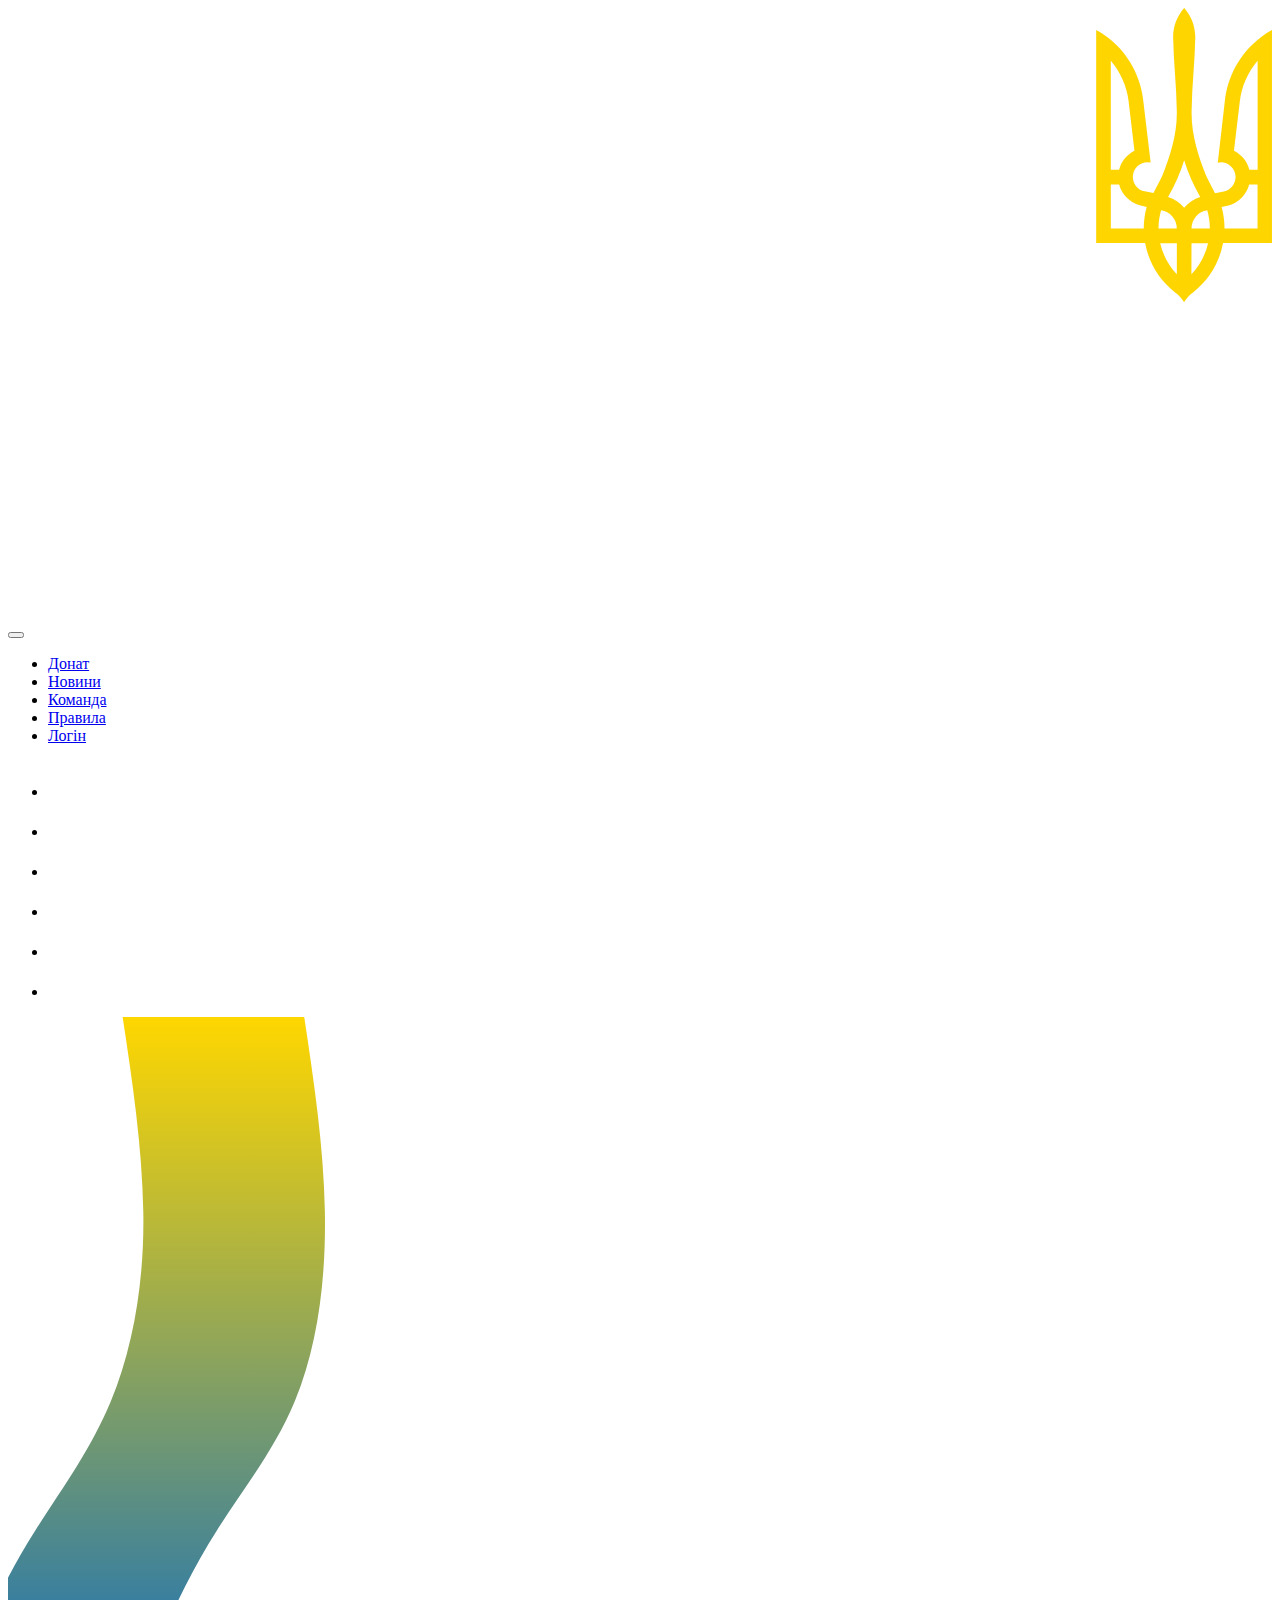
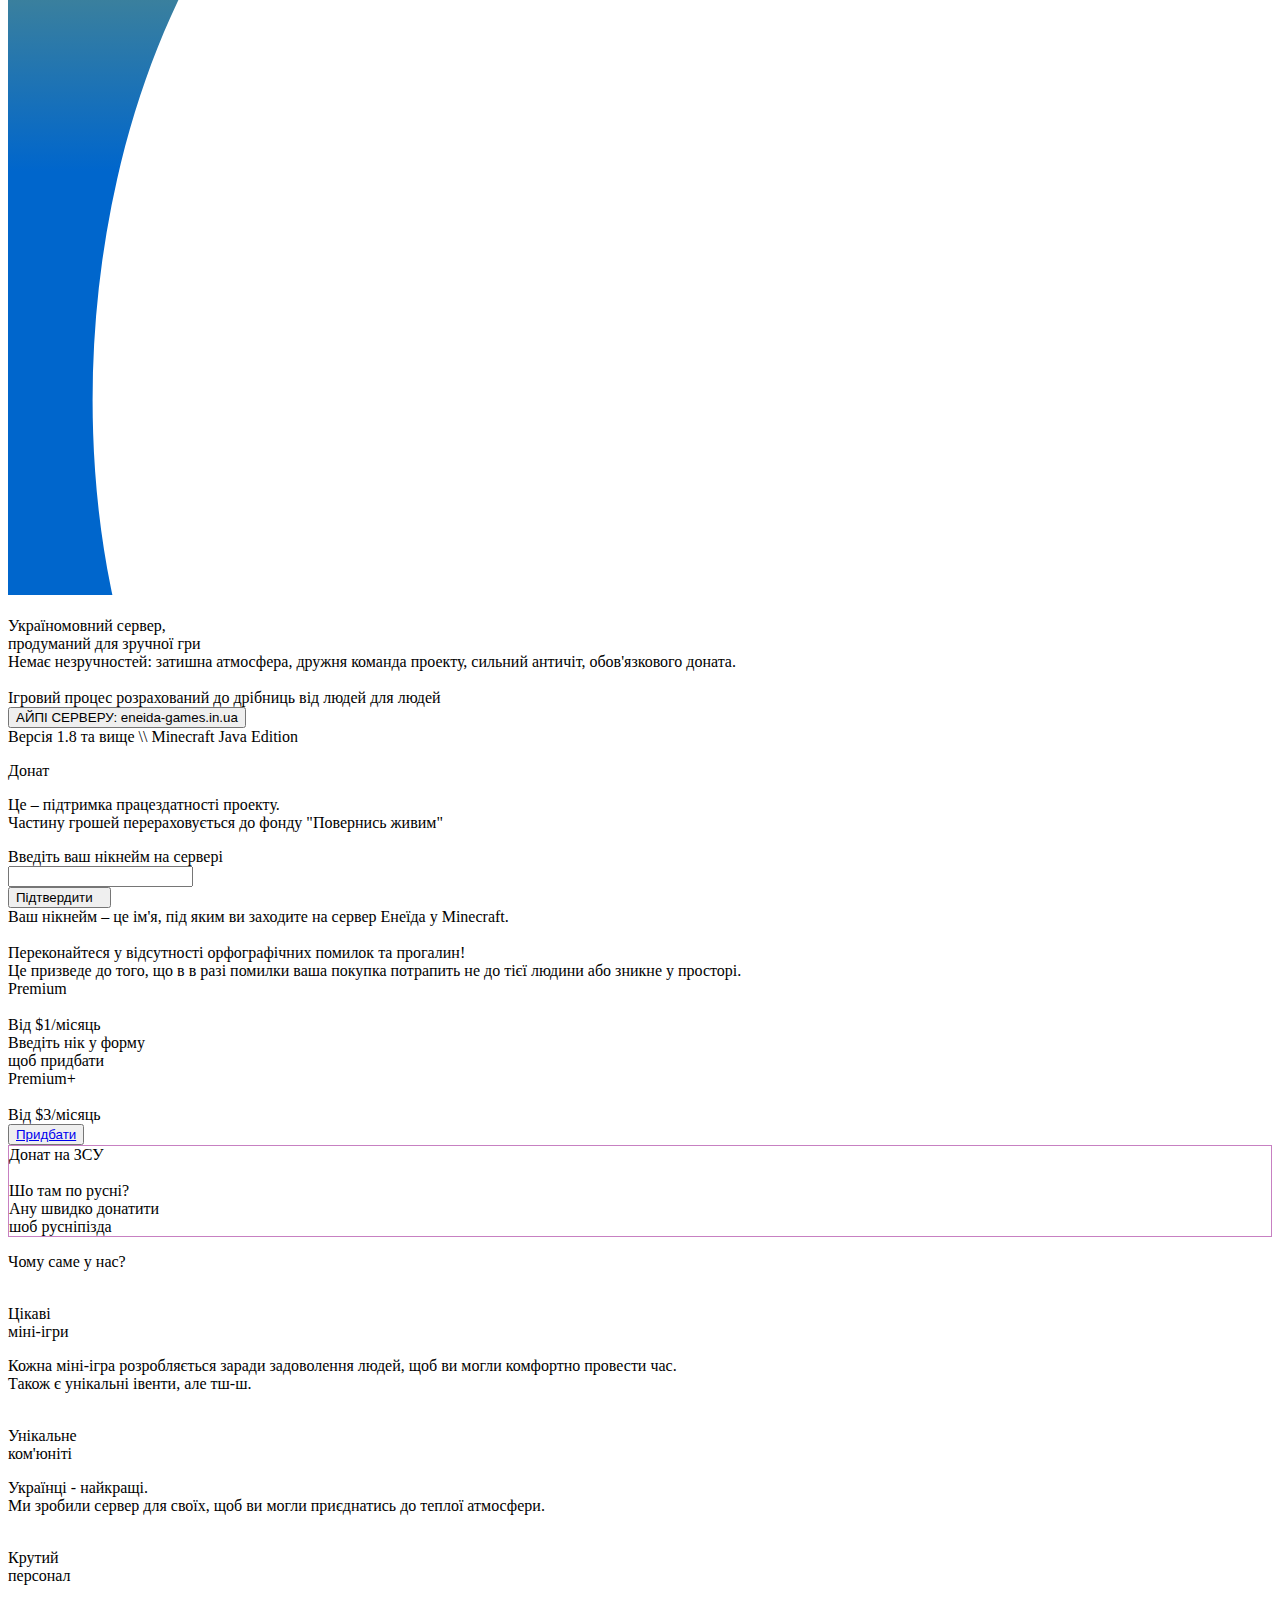
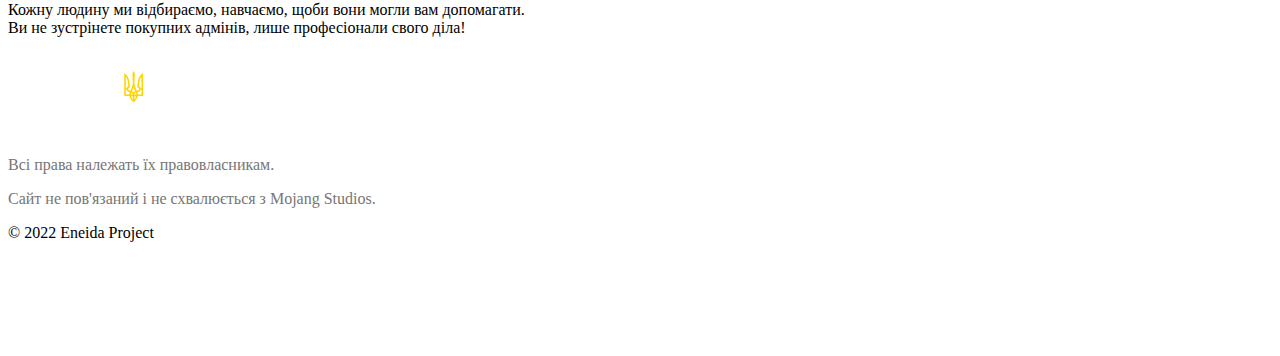
==== commit 6271b178: "Add files via upload" ====
--- a/shit archive/archive.html
+++ b/shit archive/archive.html
@@ -10,18 +10,8 @@
     <title>Енеїда</title>
 </head>
 <body>
-
-
-    <svg width="317" height="1178" viewBox="0 0 317 1178" fill="none" class="vcyb" xmlns="http://www.w3.org/2000/svg">
-      <path d="M296.212 0C305.881 64.2422 315.629 128.938 316.886 194.653C318.066 260.368 310.205 327.896 286.779 384.32C266.419 433.267 235.76 471.109 209.033 513.144C98.8212 686.496 57.2364 944.825 102.83 1170.52C103.302 1173.01 103.852 1175.51 104.403 1178H-77.1874C-125.297 950.603 -84.0265 688.536 27.443 513.258C54.1706 471.223 82.4703 433.267 102.83 384.32C126.256 327.896 136.476 260.481 135.296 194.766C134.117 128.938 124.37 64.2422 114.622 0H296.212Z" fill="url(#paint0_linear_19_85)"/>
-      <defs>
-      <linearGradient id="paint0_linear_19_85" x1="110" y1="0" x2="110" y2="1178" gradientUnits="userSpaceOnUse">
-      <stop stop-color="#FFD700"/>
-      <stop offset="0.640087" stop-color="#0066CC"/>
-      </linearGradient>
-      </defs>
-      </svg>
-      <div class="topo bg-vdrl"> </div>
+  
+      <div class="topo bg-vdrpipipi"> </div>
     <nav class="navbar navbar-expand-lg navbar-dark sticky-top bg-vdrk bbo" >
         <div class="container-fluid">
           <a class="scll" href="index.html">
@@ -75,9 +65,9 @@
           </div>
         </div>
       </nav>
-      <div class=" navbar-expand-lg navbar-dark bg-vdrl justify-content-center socials-but">
+      <div class=" navbar-expand-lg navbar-dark bg-vdrpipipi justify-content-center socials-but">
         <div class="container-fluid">
-          <div class="navbar text-uppercase justify-content-lg-end uppercase socials">
+          <div class="navbar text-uppercase justify-content-center justify-content-sm-end uppercase socials">
             <ul class="navbar-nav socials">
               <li class="nav-item pe-3 pe-sm-3">
                 <a class="nav-link" aria-current="page" href="#">
@@ -131,11 +121,21 @@
           </div>
         </div>
       </nav>
+      
       </div> 
-    <section class="welc"> 
-      <!-- <img src="img/ua-skin.png" alt=""> -->
-      <!-- ==========       А хулі ти тут дивишся їблан ========== -->
-      <div class="zif"> 
+      <svg width="317" height="1178" viewBox="0 0 317 1178" fill="none" class="vcyb" xmlns="http://www.w3.org/2000/svg">
+        <path d="M296.212 0C305.881 64.2422 315.629 128.938 316.886 194.653C318.066 260.368 310.205 327.896 286.779 384.32C266.419 433.267 235.76 471.109 209.033 513.144C98.8212 686.496 57.2364 944.825 102.83 1170.52C103.302 1173.01 103.852 1175.51 104.403 1178H-77.1874C-125.297 950.603 -84.0265 688.536 27.443 513.258C54.1706 471.223 82.4703 433.267 102.83 384.32C126.256 327.896 136.476 260.481 135.296 194.766C134.117 128.938 124.37 64.2422 114.622 0H296.212Z" fill="url(#paint0_linear_19_85)"/>
+        <defs>
+        <linearGradient id="paint0_linear_19_85" x1="110" y1="0" x2="110" y2="1178" gradientUnits="userSpaceOnUse">
+        <stop stop-color="#FFD700"/>
+        <stop offset="0.640087" stop-color="#0066CC"/>
+        </linearGradient>
+        </defs>
+        </svg>
+        
+    <section class="welc">
+      <img src="img/roughness.png" alt="" class="rough">
+      <div class="zifs shadowtxt"> 
       <div class="bbo headtxt">Україномовний сервер,<br>продуманий для зручної гри</div>
       <div class="subtext-welc">
         Немає незручностей: затишна атмосфера, дружня команда проекту, сильний античіт, обов'язкового доната. <br><br>Ігровий процес розрахований до дрібниць від людей для людей
@@ -143,6 +143,10 @@
      <button class="ip bbo">АЙПІ СЕРВЕРУ: <span class="eukr">eneida-games.in.ua</span></button>
       <div class="eneida-version bbo">Версія 1.8 та вище \\ Minecraft Java Edition</div>
     </div>
+    <div class="round-b"></div>
+    <div class="round-l"></div>
+    <div class="round-t"></div>
+    <div class="round-r"></div>
     </section>
 
     
@@ -159,8 +163,8 @@
       </div>
     <section class="donators zif"> 
       <div class="container">
-      <div class="row donator">
-        <div class="col-6">
+      <div class="d-flex justify-content-center">
+        <div class="nickboxx d-flex flex-column flex-sm-column flex-md-row">
       <div class="nickbox d-inline-block">
         <div class="nb_text pb-4 px-1 bbo">Введіть ваш нікнейм на сервері</div>
         <div class="input-group pe-4">
@@ -170,26 +174,32 @@
         <div class="input-group-append input-group-btn">
           <button class="btn btn-success btn-lg mt-2" type="submit">Підтвердити<i class="fa fa-chevron-right ml-2" style="margin-left:10px;" aria-hidden="true"></i></button>
       </div>
-      </div></div>
-      <div class="col-1"> </div>
-      <div class="desc-don d-inline col-5"><span class="eu-b">Ваш нікнейм</span> – це ім'я, під яким ви заходите на сервер Eнeїда у Minecraft. <br><br>
+      </div>
+      <div class="d-flex flex-column flex-sm-column flex-lg-fill desc-nick px-4 py-4 py-sm-0 px-sm-0">Ваш нікнейм – це ім'я, під яким ви заходите на сервер Eнeїда у Minecraft. <br><br>
         <span class="eu-b">Переконайтеся у відсутності орфографічних помилок та прогалин!</span><br>
   Це призведе до того, що в в разі помилки ваша покупка потрапить не до тієї людини або зникне у просторі.
   </div> 
-    </div>
+    </div></div>
     <div class="donate-list pb-5">
       <div class="d-flex align-items-xs-center align-items-center flex-column flex-sm-column flex-md-row justify-content-center">
-          <div class="doncard-1 mx-4 mb-2">
+          <div class="doncard donbutton-1 mx-4 mb-2">
             <span class="bbo">Premium</span>
             <div class="mcblock"><img src="img/diamond.png" alt=""></div>
             <div class="price bbo">Від $1/місяць</div>
             <div class="clicktobuy eukr">Введіть нік у форму<br> щоб придбати</div>
           </div>
-        <div class="doncard-2 mx-4 mb-2">
+        <div class="doncard donbutton-2 mx-4 mb-2">
           <span class="bbo">Premium+</span>
           <div class="mcblock"><img src="img/emerald.png" alt=""></div>
           <div class="price bbo">Від $3/місяць</div>
-          <div class="clicktobuy eukr">Введіть нік у форму<br> щоб придбати</div>
+          <button class="btn-success donbutton donbutton-2 bbo" type="submit"> <a href="#">Придбати</a><i class="fa fa-chevron-right" aria-hidden="true"></i></button>
+          <!-- <div class="clicktobuy eukr">Введіть нік у форму<br> щоб придбати</div> -->
+        </div>
+        <div class="doncard donbutton-2 mx-4 mb-2" style="border:1px solid rgba(161, 43, 153, 0.6)">
+          <span class="bbo">Донат на ЗСУ</span>
+          <div class="mcblock"><img src="img/obsidian.png" alt=""></div>
+          <div class="price bbo">Шо там по русні?</div>
+          <div class="clicktobuy eukr">Ану швидко донатити<br>шоб русніпізда</div>
         </div>
       </div>
         </div>
@@ -209,7 +219,7 @@
     <section class="whyeneida position-relative">
       <div class="ultracrutchbutok">
       <div class="row">
-        <div class="py-5 pd-5 mimr centre d-flex align-items-sm-center align-items-stretch flex-column d-lg-inline-block flex-lg-row justify-content-center">
+        <div class="py-5 pd-5 mimr centre d-xl-flex justify-content-center">
           <div class="col cdc-1 cardsss pb-2 pt-2 pe-2 me-2 me-xl-4">
             <div class="row">
               <div class="col-4 сol-sm-3 col-md-3 col-lg-4 col-xl-3 col-xxl-3 justify-content-center align-items-center">
@@ -251,9 +261,9 @@
     </section>
     
     <footer>
-      <div class="justify-content-evenly hidden-md-down container">
-        <div class="p-2 foot-eneida d-inline"><br>
-        <div class="footer_logo ps-4 d-inline-block ps-4 pb-2">      
+      <div class="justify-content-evenly hidden-md-down container  d-flex flex-column-reverse flex-sm-column-reverse flex-md-row">
+        <div class="p-2 foot-eneida"><br>
+        <div class="d-md-inline-block pb-2 footer_logo">      
           <span class="logo ps-1">
           <svg width="135" height="65" viewBox="0 0 135 65" fill="none" xmlns="http://www.w3.org/2000/svg">
             <path d="M125.622 0C124.863 0.859283 124.443 1.96651 124.443 3.11343C124.488 5.73658 124.806 8.35475 124.836 10.9729C124.893 13.4169 124.164 15.7016 123.275 17.9414C122.979 18.5586 122.658 19.1659 122.34 19.7707L121.399 19.5815C121.019 19.5034 120.681 19.2875 120.451 18.9753C120.22 18.6632 120.113 18.2769 120.15 17.8907C120.187 17.5044 120.366 17.1455 120.651 16.8829C120.937 16.6203 121.31 16.4726 121.698 16.4681L122.041 16.5054L121.277 10.0919C121.156 8.72075 120.749 7.39027 120.081 6.18678C119.413 4.98328 118.499 3.93365 117.4 3.10596C117.027 2.82378 116.634 2.56925 116.225 2.34441V25.1115H121.451C121.836 27.2008 122.977 29.0749 124.657 30.3752C125.05 30.6474 125.376 31.0047 125.612 31.4205C125.847 31.0043 126.173 30.6468 126.566 30.3752C128.246 29.075 129.388 27.201 129.774 25.1115H135V2.35436C134.59 2.57862 134.197 2.83318 133.825 3.11592C132.725 3.94339 131.812 4.99297 131.144 6.19651C130.476 7.40005 130.068 8.73063 129.948 10.1019L129.211 16.5179L129.555 16.4805C129.943 16.4844 130.316 16.6318 130.602 16.8942C130.888 17.1566 131.067 17.5155 131.104 17.9019C131.142 18.2883 131.035 18.6749 130.804 18.9873C130.574 19.2996 130.236 19.5157 129.856 19.594L128.915 19.7831C128.594 19.1783 128.275 18.5736 127.979 17.9539C127.091 15.714 126.359 13.4219 126.419 10.9854C126.446 8.35973 126.767 5.74404 126.81 3.12587C126.809 1.97977 126.392 0.87293 125.635 0.0124407L125.622 0ZM117.79 5.63454C118.831 6.85752 119.49 8.35875 119.687 9.95253L120.311 15.2411C119.909 15.4424 119.555 15.7273 119.272 16.0767C118.989 16.4261 118.784 16.8319 118.671 17.267H117.785V5.63703L117.79 5.63454ZM133.469 5.63454V17.2645H132.581C132.468 16.8289 132.264 16.4225 131.981 16.0726C131.698 15.7228 131.343 15.4375 130.941 15.2362L131.568 9.94755C131.766 8.35455 132.424 6.85385 133.462 5.62956L133.469 5.63454ZM125.622 16.269C126.038 17.636 126.616 18.9485 127.342 20.1788C126.665 20.3847 126.066 20.7897 125.622 21.3411C125.18 20.7901 124.581 20.3851 123.905 20.1788C124.63 18.948 125.206 17.6355 125.622 16.269ZM117.79 18.8399H118.679C118.817 19.3722 119.092 19.8591 119.477 20.2521C119.861 20.6451 120.342 20.9304 120.871 21.0797L121.618 21.2515C121.411 22.0013 121.307 22.7757 121.307 23.5536H117.788V18.8424L117.79 18.8399ZM132.571 18.8399H133.459V23.5561H129.933C129.933 22.7782 129.828 22.0039 129.622 21.254L130.368 21.0822C130.898 20.9337 131.38 20.6487 131.765 20.2556C132.151 19.8625 132.426 19.3752 132.564 18.8424L132.571 18.8399ZM123.156 21.6148C123.623 21.6814 124.051 21.9145 124.36 22.2711C124.669 22.6278 124.839 23.0841 124.838 23.5561H122.88C122.881 22.8993 122.974 22.2458 123.156 21.6148ZM128.089 21.6148C128.271 22.2458 128.364 22.8993 128.365 23.5561H126.406C126.406 23.0841 126.576 22.6278 126.885 22.2711C127.194 21.9145 127.621 21.6814 128.089 21.6148ZM123.059 25.129H124.841V28.4365C123.962 27.5128 123.347 26.3707 123.059 25.129ZM126.406 25.129H128.176C127.892 26.372 127.277 27.5149 126.396 28.4365L126.406 25.129Z" fill="#FFD500"/>
@@ -285,7 +295,7 @@
         </div>
 
       </div>
-      <div class="footer_links bbo">
+      <div class="footer_links bbo d-flex flex-column flex-sm-column flex-md-row">
         <div class="mt-5 fi"> <a href="#"  class="" style="color:white">Вакансії</a></div>
         <div class="mt-5 se"> <a href="#" class="" style="color:white">Умови <br> використвання</a></div>
         <div class="mt-5"> <a href="#" class="" style="color:white">Політика <br>коонфідентційності</a></div>
